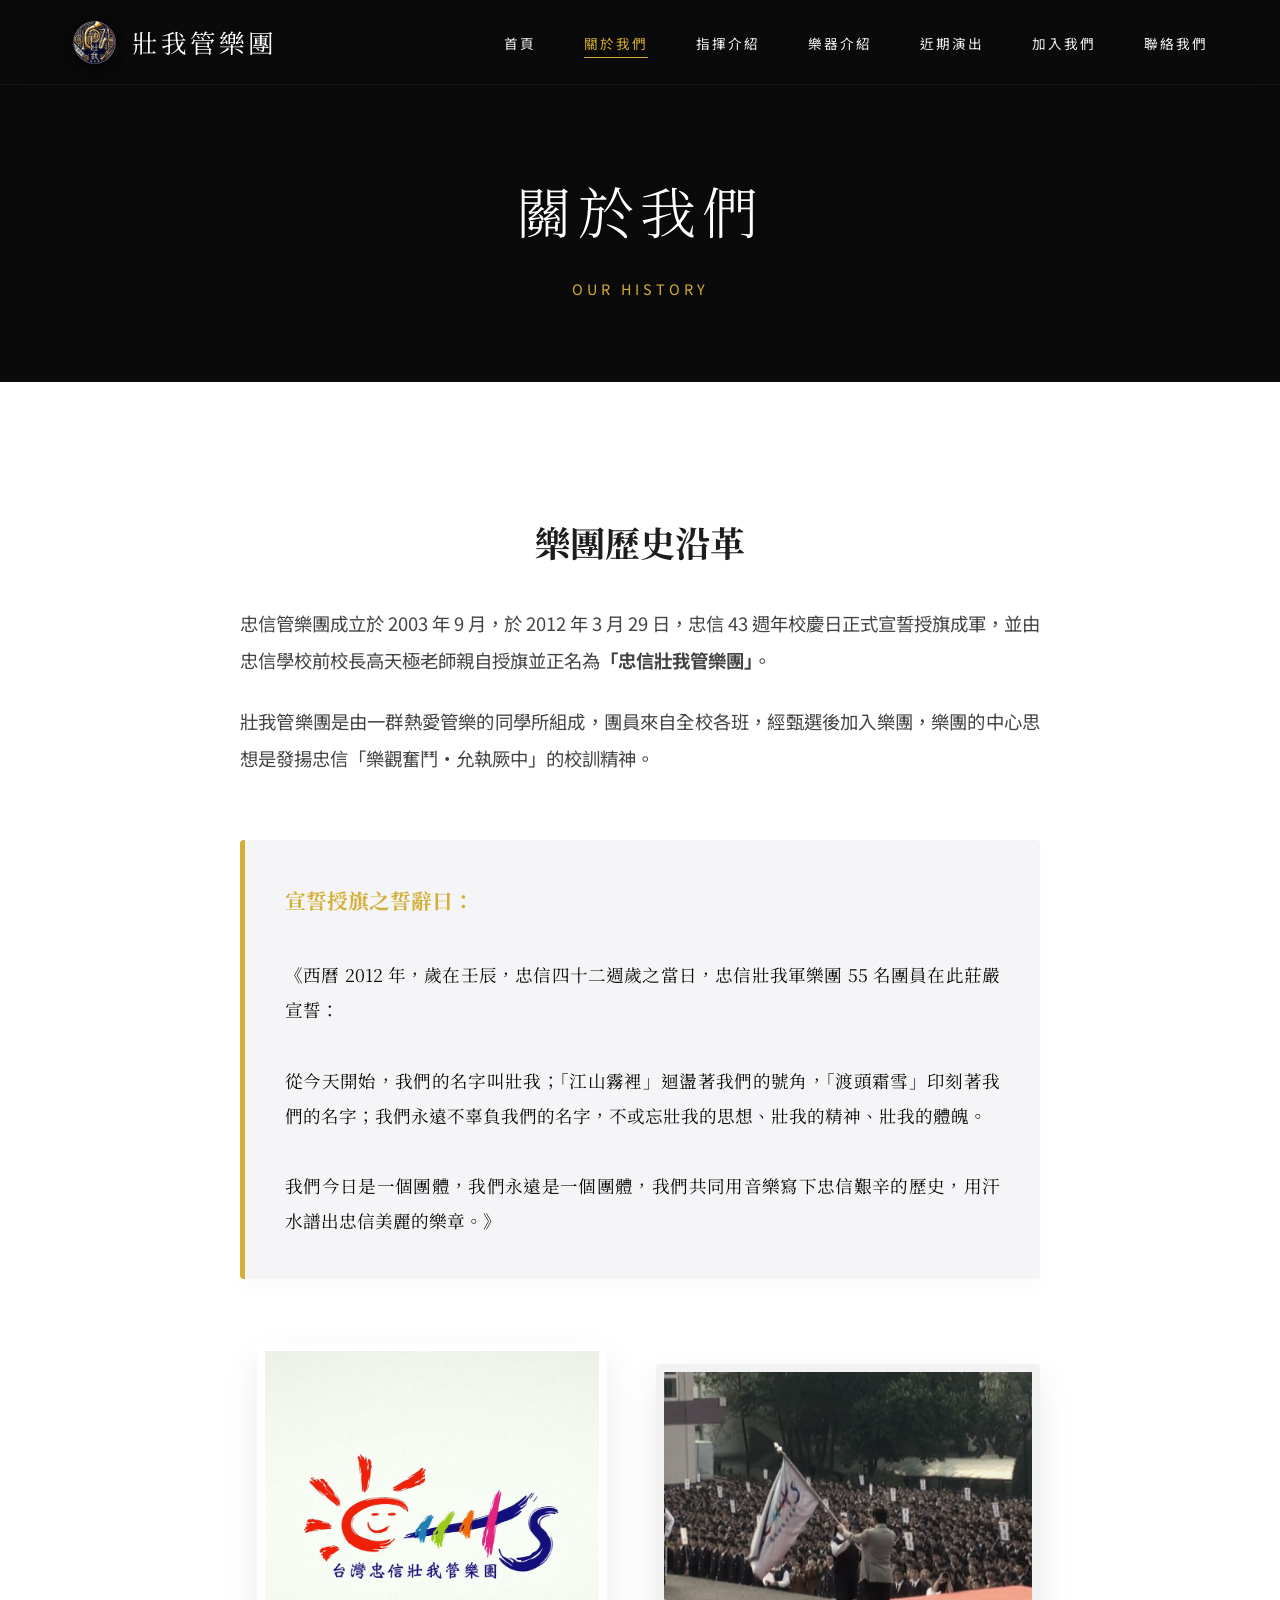
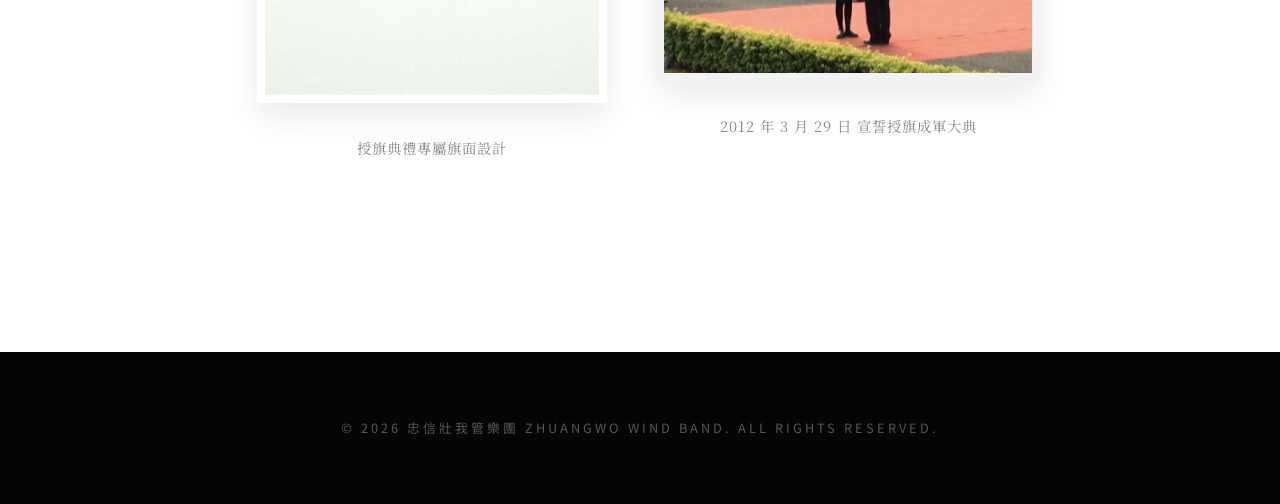
==== about.html @ 15ae7955 "Add files via upload" ====
<!DOCTYPE html>
<html lang="zh-Hant">
<head>
    <meta charset="UTF-8">
    <meta name="viewport" content="width=device-width, initial-scale=1.0">
    <title>關於我們 | 忠信壯我管樂團</title>
    <link href="https://unpkg.com/aos@2.3.1/dist/aos.css" rel="stylesheet">
    <link rel="stylesheet" href="style.css">
    <style>
        .history-gallery { display: flex; gap: 2rem; margin: 4rem 0; flex-wrap: wrap; justify-content: center; align-items: center; }
        .history-img-wrapper { flex: 1; min-width: 300px; max-width: 500px; text-align: center; }
        .history-img-wrapper img { width: 100%; border-radius: 4px; box-shadow: 0 15px 35px rgba(0,0,0,0.08); border: 8px solid var(--white); transition: transform 0.5s ease; }
        .vintage-filter { filter: sepia(0.3) contrast(1.1) brightness(0.95); }
        .history-img-wrapper img:hover { transform: translateY(-5px); filter: none; }
        .img-caption { color: #888; font-size: 0.9rem; margin-top: 1.5rem; letter-spacing: 1px; font-family: 'Noto Serif TC', serif; }
    </style>
</head>
<body>
    <nav class="navbar">
        <div class="nav-container">
            <a href="index.html" class="logo" style="display: flex; align-items: center; gap: 15px;">
                <img src="assets/main_logo.jpg" alt="Logo" style="height: 45px; width: 45px; border-radius: 50%; box-shadow: 0 4px 10px rgba(0,0,0,0.5);"> 壯我管樂團
            </a>
            <div class="menu-toggle">☰</div>
            <ul class="nav-links">
                <li><a href="index.html">首頁</a></li>
                <li><a href="about.html" class="active">關於我們</a></li>
                <li><a href="conductor.html">指揮介紹</a></li>
                <li><a href="instruments.html">樂器介紹</a></li>
                <li><a href="events.html">近期演出</a></li>
                <li><a href="join.html">加入我們</a></li>
                <li><a href="contact.html">聯絡我們</a></li>
            </ul>
        </div>
    </nav>
    <header class="page-header" data-aos="fade-in" data-aos-duration="1500">
        <h1>關於我們</h1>
        <p>Our History</p>
    </header>
    <section class="section bg-white">
        <div class="container-sm">
            <div data-aos="fade-up">
                <h2 class="serif" style="font-size: 2.2rem; text-align: center; margin-bottom: 2rem;">樂團歷史沿革</h2>
                <p style="color: #444; font-size: 1.15rem; margin-bottom: 1.5rem; text-align: justify; line-height: 2;">忠信管樂團成立於 2003 年 9 月，於 2012 年 3 月 29 日，忠信 43 週年校慶日正式宣誓授旗成軍，並由忠信學校前校長高天極老師親自授旗並正名為<strong>「忠信壯我管樂團」</strong>。</p>
                <p style="color: #444; font-size: 1.15rem; margin-bottom: 2rem; text-align: justify; line-height: 2;">壯我管樂團是由一群熱愛管樂的同學所組成，團員來自全校各班，經甄選後加入樂團，樂團的中心思想是發揚忠信「樂觀奮鬥‧允執厥中」的校訓精神。</p>
                <blockquote style="background: var(--light-bg); border-left: 5px solid var(--accent-gold); padding: 2.5rem; margin: 4rem 0; font-family: 'Noto Serif TC', serif; font-size: 1.1rem; color: var(--dark-bg); line-height: 2; text-align: justify; border-radius: 4px; box-shadow: 0 10px 20px rgba(0,0,0,0.02);" data-aos="fade-left">
                    <strong style="font-size: 1.3rem; color: var(--accent-gold);">宣誓授旗之誓辭曰：</strong><br><br>
                    《西曆 2012 年，歲在壬辰，忠信四十二週歲之當日，忠信壯我軍樂團 55 名團員在此莊嚴宣誓：<br><br>
                    從今天開始，我們的名字叫壯我；「江山霧裡」迴盪著我們的號角，「渡頭霜雪」印刻著我們的名字；我們永遠不辜負我們的名字，不或忘壯我的思想、壯我的精神、壯我的體魄。<br><br>
                    我們今日是一個團體，我們永遠是一個團體，我們共同用音樂寫下忠信艱辛的歷史，用汗水譜出忠信美麗的樂章。》
                </blockquote>
            </div>
            <div class="history-gallery">
                <div class="history-img-wrapper" data-aos="fade-up" data-aos-delay="100">
                    <img src="assets/logo.png" alt="授旗典禮旗面設計" style="max-width: 350px;">
                    <p class="img-caption">授旗典禮專屬旗面設計</p>
                </div>
                <div class="history-img-wrapper" data-aos="fade-up" data-aos-delay="300">
                    <img src="assets/history.png" alt="授旗典禮" class="vintage-filter">
                    <p class="img-caption">2012 年 3 月 29 日 宣誓授旗成軍大典</p>
                </div>
            </div>
        </div>
    </section>
    <footer class="footer">
        <p>&copy; 2026 忠信壯我管樂團 ZHUANGWO WIND BAND. ALL RIGHTS RESERVED.</p>
    </footer>
    <script src="https://unpkg.com/aos@2.3.1/dist/aos.js"></script>
    <script src="script.js"></script>
</body>
</html>
---- style.css ----
@import url('https://fonts.googleapis.com/css2?family=Noto+Serif+TC:wght@300;400;600&family=Noto+Sans+TC:wght@300;400;500&display=swap');

:root {
    --dark-bg: #0a0a0a;
    --light-bg: #F5F5F7;
    --white: #FFFFFF;
    --accent-gold: #D4AF37;
    --text-dark: #1D1D1F;
    --text-light: #F5F5F7;
    --text-gray: #86868B;
}

* { margin: 0; padding: 0; box-sizing: border-box; }

body {
    font-family: 'Noto Sans TC', sans-serif;
    background-color: var(--light-bg);
    color: var(--text-dark);
    line-height: 1.8;
    overflow-x: hidden;
}

h1, h2, h3, h4, .logo, .serif { font-family: 'Noto Serif TC', serif; }

a { text-decoration: none; transition: all 0.3s ease; }

/* ----- Navbar (Glassmorphism) ----- */
.navbar {
    position: fixed;
    width: 100%;
    top: 0;
    z-index: 1000;
    padding: 1.2rem 0;
    /* 毛玻璃特效 */
    background: rgba(10, 10, 10, 0.6);
    backdrop-filter: blur(12px);
    -webkit-backdrop-filter: blur(12px);
    border-bottom: 1px solid rgba(255, 255, 255, 0.05);
    transition: padding 0.3s ease;
}

.nav-container {
    max-width: 1200px;
    margin: 0 auto;
    padding: 0 2rem;
    display: flex;
    justify-content: space-between;
    align-items: center;
}

.logo {
    color: var(--white);
    font-size: 1.6rem;
    letter-spacing: 3px;
}

.nav-links {
    list-style: none;
    display: flex;
    gap: 3rem;
}

.nav-links a {
    color: var(--text-light);
    font-size: 0.85rem;
    letter-spacing: 2px;
    text-transform: uppercase;
    position: relative;
}

/* Hover 底線特效 */
.nav-links a::after {
    content: '';
    position: absolute;
    width: 0;
    height: 1px;
    bottom: -5px;
    left: 50%;
    background-color: var(--accent-gold);
    transition: all 0.3s ease;
    transform: translateX(-50%);
}

.nav-links a:hover::after, .nav-links a.active::after { width: 100%; }
.nav-links a:hover, .nav-links a.active { color: var(--accent-gold); }

.menu-toggle { display: none; color: var(--white); font-size: 1.5rem; cursor: pointer; }

/* ----- Hero Section (Parallax) ----- */
.hero {
    height: 100vh;
    /* 視差滾動關鍵屬性 */
    background-attachment: fixed;
    background-position: center;
    background-repeat: no-repeat;
    background-size: cover;
    display: flex;
    align-items: center;
    justify-content: center;
    text-align: center;
    color: var(--white);
    position: relative;
}

/* 黑色遮罩 */
.hero::before {
    content: '';
    position: absolute;
    top: 0; left: 0; width: 100%; height: 100%;
    background: linear-gradient(to bottom, rgba(0,0,0,0.3) 0%, rgba(0,0,0,0.8) 100%);
}

.hero-content {
    position: relative;
    z-index: 1;
    max-width: 900px;
    padding: 0 20px;
}

.hero h1 {
    font-size: 5rem;
    letter-spacing: 12px;
    margin-bottom: 1rem;
    font-weight: 300;
    text-shadow: 0 4px 20px rgba(0,0,0,0.5);
}

.hero p {
    font-size: 1.2rem;
    letter-spacing: 5px;
    font-weight: 300;
    color: #E0E0E0;
    margin-bottom: 3rem;
}

/* 向下滾動提示 */
.scroll-indicator {
    position: absolute;
    bottom: 40px;
    left: 50%;
    transform: translateX(-50%);
    z-index: 1;
    color: var(--white);
    font-size: 0.8rem;
    letter-spacing: 2px;
    animation: bounce 2s infinite;
    opacity: 0.7;
}

@keyframes bounce {
    0%, 20%, 50%, 80%, 100% { transform: translateY(0) translateX(-50%); }
    40% { transform: translateY(-15px) translateX(-50%); }
    60% { transform: translateY(-7px) translateX(-50%); }
}

/* ----- Layout Sections ----- */
.section { padding: 8rem 2rem; }
.bg-white { background-color: var(--white); }
.bg-dark { background-color: var(--dark-bg); color: var(--white); }

.container { max-width: 1200px; margin: 0 auto; }
.container-sm { max-width: 800px; margin: 0 auto; text-align: center; }

/* 引言區塊 */
.quote-text {
    font-size: 2.2rem;
    line-height: 1.6;
    font-weight: 300;
    color: var(--dark-bg);
}

/* 圖文並排區塊 */
.split-layout {
    display: flex;
    align-items: center;
    gap: 5rem;
}

.split-img {
    flex: 1;
    position: relative;
}

.split-img img {
    width: 100%;
    border-radius: 4px;
    box-shadow: 0 20px 40px rgba(0,0,0,0.1);
    transition: transform 0.5s ease;
}

.split-img img:hover { transform: scale(1.02); }

.split-text { flex: 1; }
.split-text h2 { font-size: 2.5rem; margin-bottom: 1.5rem; letter-spacing: 2px; }
.split-text p { color: var(--text-gray); font-size: 1.1rem; margin-bottom: 2rem; text-align: justify; }

/* ----- Page Header (Inner Pages) ----- */
.page-header {
    background-color: var(--dark-bg);
    padding: 160px 20px 80px;
    text-align: center;
    color: var(--white);
}

.page-header h1 { font-size: 3.5rem; letter-spacing: 6px; font-weight: 300; }
.page-header p { color: var(--accent-gold); letter-spacing: 4px; font-size: 0.9rem; text-transform: uppercase; margin-top: 15px; }

/* ----- Buttons ----- */
.btn {
    display: inline-block;
    padding: 15px 40px;
    background: transparent;
    color: var(--text-dark);
    border: 1px solid var(--text-dark);
    font-size: 0.9rem;
    letter-spacing: 3px;
    text-transform: uppercase;
    position: relative;
    overflow: hidden;
    z-index: 1;
}

.btn::before {
    content: '';
    position: absolute;
    top: 0; left: -100%; width: 100%; height: 100%;
    background-color: var(--text-dark);
    transition: all 0.4s ease;
    z-index: -1;
}

.btn:hover { color: var(--white); }
.btn:hover::before { left: 0; }

.btn-light { border-color: var(--white); color: var(--white); }
.btn-light::before { background-color: var(--white); }
.btn-light:hover { color: var(--dark-bg); }

/* ----- Minimal Form ----- */
.minimal-form { max-width: 600px; margin: 0 auto; text-align: left; }
.form-group { margin-bottom: 3rem; }
.form-control {
    width: 100%; padding: 10px 0; border: none; border-bottom: 1px solid #CCC;
    background: transparent; font-size: 1.2rem; font-family: inherit; transition: border-color 0.3s;
}
.form-control:focus { outline: none; border-color: var(--accent-gold); }
.submit-wrap { text-align: center; margin-top: 4rem; }
.form-status { margin-top: 20px; font-size: 1rem; letter-spacing: 1px; }

/* ----- Events List ----- */
.event-item {
    display: flex; padding: 3rem 0; border-bottom: 1px solid #E5E5E5; align-items: center; transition: background 0.3s;
}
.event-item:hover { background-color: var(--white); padding-left: 20px; padding-right: 20px; border-radius: 8px;}
.event-date { flex: 0 0 120px; }
.event-date .day { font-size: 3.5rem; font-family: 'Noto Serif TC', serif; line-height: 1; }
.event-date .month { font-size: 0.9rem; color: var(--accent-gold); letter-spacing: 3px; text-transform: uppercase; margin-top: 10px; display: block; }
.event-details { flex: 1; }
.event-details h3 { font-size: 1.6rem; font-weight: 400; margin-bottom: 5px; }

/* ----- Footer ----- */
.footer { background-color: #050505; color: #555; text-align: center; padding: 4rem 2rem; font-size: 0.8rem; letter-spacing: 3px; }

/* ----- Responsive ----- */
@media (max-width: 768px) {
    .menu-toggle { display: block; }
    .nav-links {
        display: none; flex-direction: column; width: 100%; position: absolute;
        top: 100%; left: 0; background: rgba(10,10,10,0.95); padding: 2rem 0; text-align: center;
    }
    .nav-links.active { display: flex; }
    .hero h1 { font-size: 3rem; letter-spacing: 6px; }
    .split-layout { flex-direction: column; gap: 3rem; }
    .event-item { flex-direction: column; align-items: flex-start; }
    .event-item:hover { padding-left: 0; }
    .event-details { margin-top: 1rem; }
}

/* Instagram Button */
.ig-btn {
    display: inline-flex;
    align-items: center;
    justify-content: center;
    background: linear-gradient(45deg, #f09433 0%, #e6683c 25%, #dc2743 50%, #cc2366 75%, #bc1888 100%);
    color: white;
    padding: 12px 25px;
    border-radius: 50px;
    text-decoration: none;
    font-weight: bold;
    transition: transform 0.3s ease, box-shadow 0.3s ease;
    margin-top: 15px;
}
.ig-btn:hover {
    transform: translateY(-3px);
    box-shadow: 0 10px 20px rgba(220, 39, 67, 0.3);
    color: white;
}
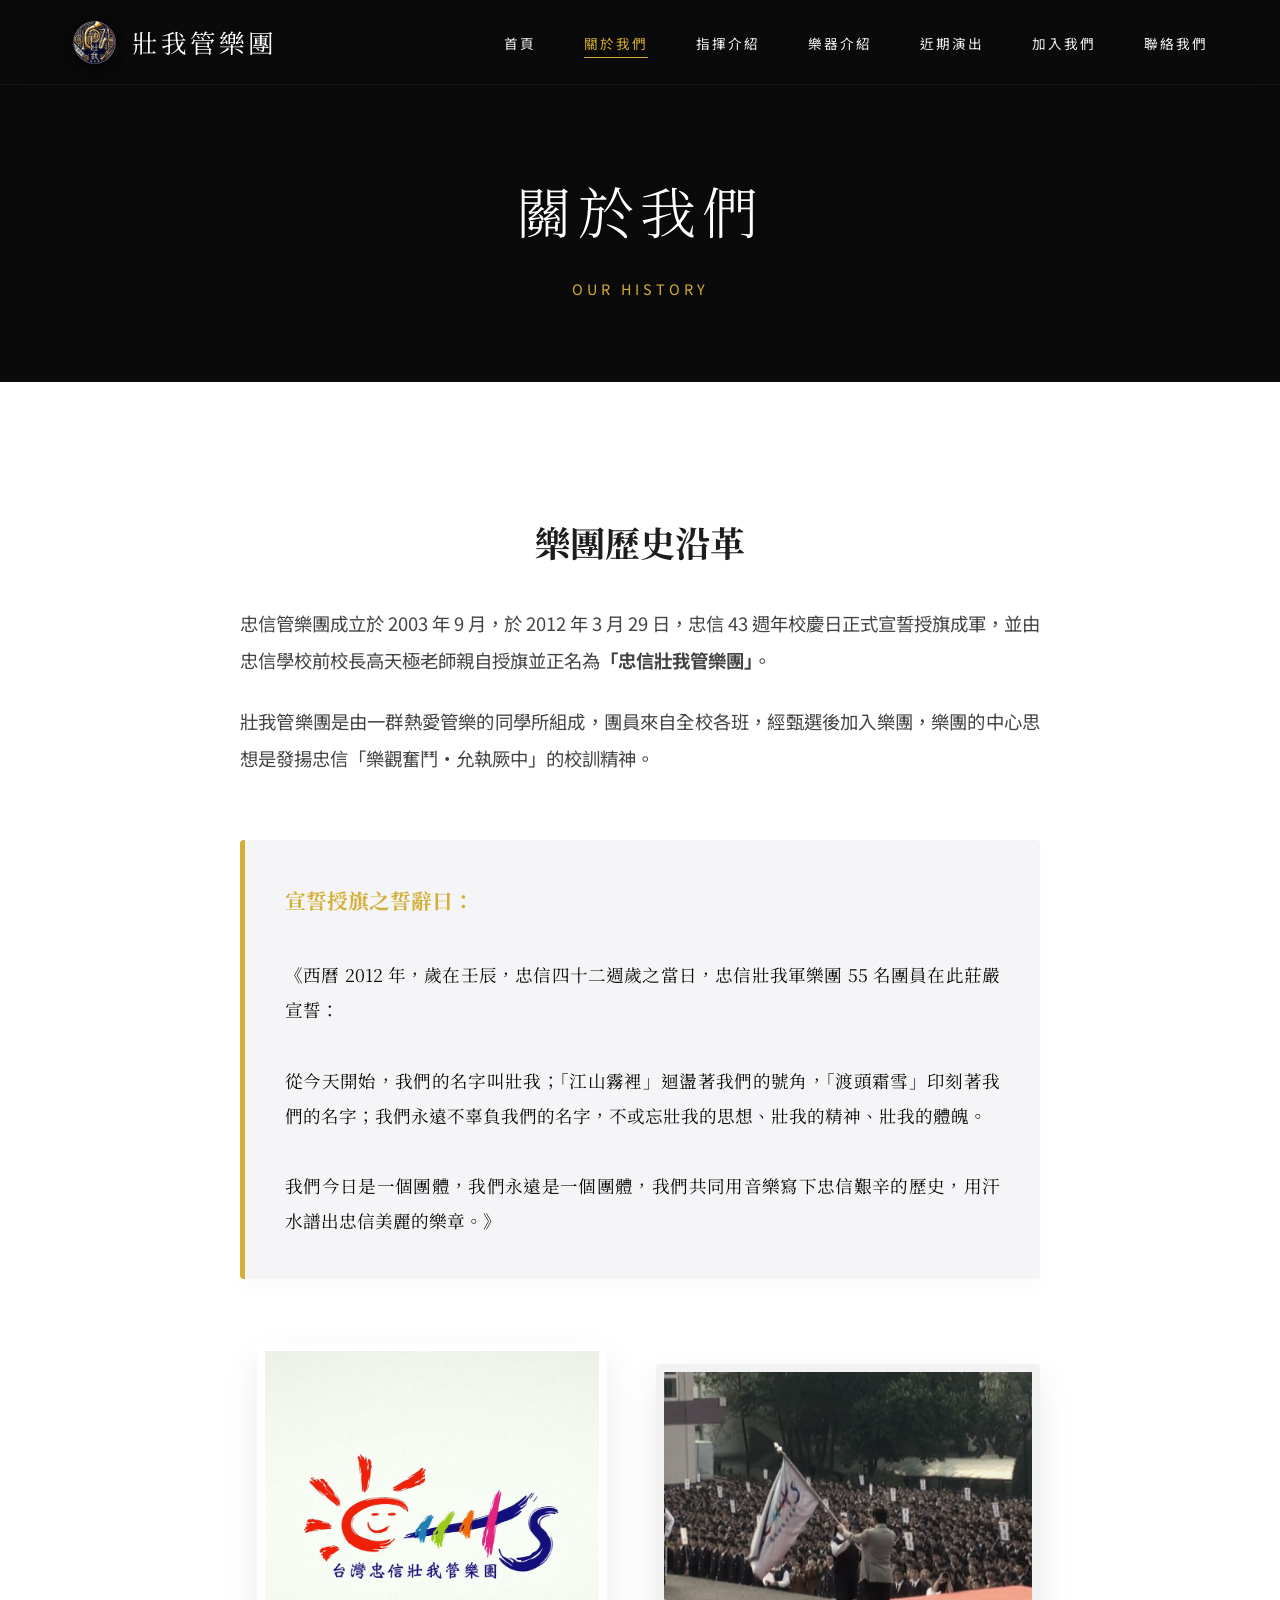
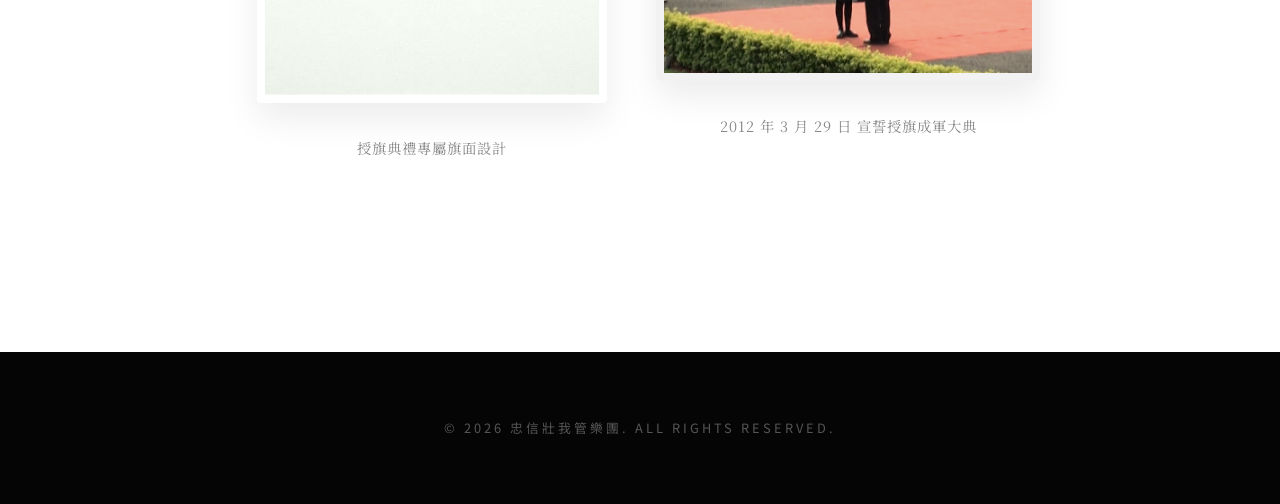
==== commit b0819468: "Add files via upload" ====
--- a/about.html
+++ b/about.html
@@ -2,7 +2,9 @@
 <html lang="zh-Hant">
 <head>
     <meta charset="UTF-8">
-    <meta name="viewport" content="width=device-width, initial-scale=1.0">
+    <meta name="viewport" content="width=device-width, initial-scale=1.0">
+    <meta name="description" content="忠信壯我管樂團官方網站。歡迎熱愛音樂的你加入壯我！">
+    <meta name="keywords" content="忠信壯我管樂團, 壯我管樂團, 忠信學校, 管樂團, 音樂班, 樂團招生, 新竹管樂">
     <title>關於我們 | 忠信壯我管樂團</title>
     <link href="https://unpkg.com/aos@2.3.1/dist/aos.css" rel="stylesheet">
     <link rel="stylesheet" href="style.css">
@@ -14,6 +16,7 @@
         .history-img-wrapper img:hover { transform: translateY(-5px); filter: none; }
         .img-caption { color: #888; font-size: 0.9rem; margin-top: 1.5rem; letter-spacing: 1px; font-family: 'Noto Serif TC', serif; }
     </style>
+    <link rel="icon" href="assets/favicon.png" type="image/png">
 </head>
 <body>
     <nav class="navbar">
@@ -63,7 +66,7 @@
         </div>
     </section>
     <footer class="footer">
-        <p>&copy; 2026 忠信壯我管樂團 ZHUANGWO WIND BAND. ALL RIGHTS RESERVED.</p>
+        <p>&copy; 2026 忠信壯我管樂團. ALL RIGHTS RESERVED.</p>
     </footer>
     <script src="https://unpkg.com/aos@2.3.1/dist/aos.js"></script>
     <script src="script.js"></script>
